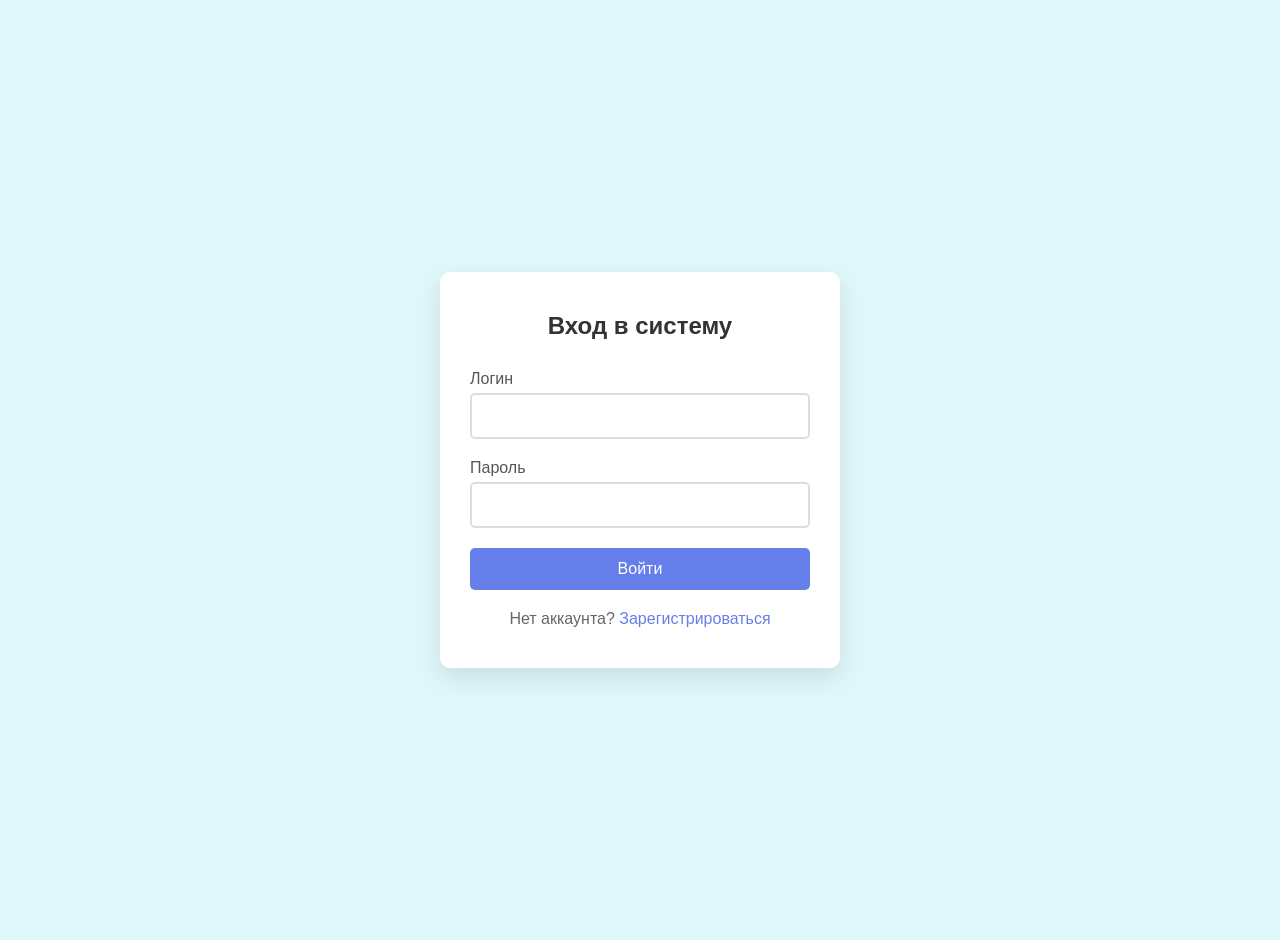
==== FrontendApp/wwwroot/login.html @ e8b1a10b "Commit 3: Html+Css+Js changed + Correct grid + Correct parse data npy (records). Web app with 12 con" ====
﻿<!DOCTYPE html>
<html lang="ru">
<head>
    <meta charset="UTF-8">
    <meta name="viewport" content="width=device-width, initial-scale=1.0">
    <title>Вход в систему ЭКГ</title>
    <link rel="stylesheet" href="css/Style.css">
</head>
<body>
    <div class="login-container">
        <div class="login-card">
            <h1> Вход в систему</h1>

            <form id="loginForm">
                <div class="input-group">
                    <label for="login">Логин</label>
                    <input type="text" id="login" name="login" required>
                </div>

                <div class="input-group">
                    <label for="password">Пароль</label>
                    <input type="password" id="password" name="password" required>
                </div>

                <button type="submit" class="login-btn">Войти</button>
            </form>

            <div class="register-link">
                Нет аккаунта? <a href="register.html">Зарегистрироваться</a>
            </div>

            <div id="errorMessage" class="error-message"></div>
        </div>
    </div>

    <script src="js/auth.js"></script>
</body>
</html>
---- FrontendApp/wwwroot/css/Style.css ----
﻿* {
    margin: 0;
    padding: 0;
    box-sizing: border-box;
}

body {
    font-family: 'Segoe UI', Tahoma, Geneva, Verdana, sans-serif;
    background: #e0f7fa;
    min-height: 100vh;
    padding: 20px;
}

.main-container {
    background: white;
    border-radius: 10px;
    box-shadow: 0 5px 20px rgba(0,0,0,0.1);
    min-height: calc(100vh - 40px);
    padding: 30px;
    max-width: 2000px;
    margin: 0 auto;
    position: relative;
}

.nav-btn {
    position: absolute;
    top: 30px;
    background: none;
    border: none;
    font-size: 24px;
    cursor: pointer;
    padding: 10px;
    border-radius: 50%;
    transition: background 0.3s;
}

.switch-btn {
    left: 30px;
}

.logout-btn {
    right: 30px;
}

.nav-btn:hover {
    background: #f5f5f5;
}

.logout-btn:hover {
    background: #c0392b;
}

.page-title {
    text-align: center;
    margin-bottom: 40px;
    color: #333;
    font-size: 28px;
}

.login-container {
    display: flex;
    align-items: center;
    justify-content: center;
    min-height: 100vh;
    padding: 20px;
}

.login-card {
    background: white;
    padding: 40px 30px;
    border-radius: 10px;
    box-shadow: 0 10px 25px rgba(0,0,0,0.1);
    width: 100%;
    max-width: 400px;
}

h1 {
    text-align: center;
    margin-bottom: 30px;
    color: #333;
    font-size: 24px;
}

.input-group {
    margin-bottom: 20px;
}

label {
    display: block;
    margin-bottom: 5px;
    color: #555;
    font-weight: 500;
}

input {
    width: 100%;
    padding: 12px;
    border: 2px solid #ddd;
    border-radius: 5px;
    font-size: 16px;
    transition: border-color 0.3s;
}

    input:focus {
        outline: none;
        border-color: #667eea;
    }

.login-btn {
    width: 100%;
    padding: 12px;
    background: #667eea;
    color: white;
    border: none;
    border-radius: 5px;
    font-size: 16px;
    cursor: pointer;
    transition: background 0.3s;
}

    .login-btn:hover {
        background: #5a6fd8;
    }

.register-link {
    text-align: center;
    margin-top: 20px;
    color: #666;
}

    .register-link a {
        color: #667eea;
        text-decoration: none;
    }

.error-message {
    color: #e74c3c;
    text-align: center;
    margin-top: 15px;
    display: none;
}

.profile-content {
    display: flex;
    gap: 50px;
    align-items: flex-start;
    max-width: 800px;
    margin: 0 auto;
}

.photo-section {
    text-align: center;
}

.photo-placeholder {
    width: 150px;
    height: 150px;
    background: #f0f0f0;
    border-radius: 10px;
    display: flex;
    align-items: center;
    justify-content: center;
    font-size: 48px;
    margin-bottom: 15px;
}

.upload-btn {
    background: #667eea;
    color: white;
    border: none;
    padding: 8px 16px;
    border-radius: 5px;
    cursor: pointer;
}

.doctor-data {
    flex: 1;
}

.data-item {
    margin-bottom: 20px;
    padding: 15px;
    background: #f8f9fa;
    border-radius: 8px;
}

    .data-item label {
        font-weight: bold;
        color: #555;
        display: block;
        margin-bottom: 5px;
    }

    .data-item span {
        color: #333;
        font-size: 16px;
    }

.ecg-container {
    display: grid;
    grid-template-columns: 4fr 1fr;
    grid-template-rows: auto 1fr;
    gap: 8px;
    height: 100vh;
    padding: 8px;
    position: relative;
}

.ecg-nav {
    grid-column: 1 / -1;
    grid-row: 1;
    display: flex;
    justify-content: space-between;
    align-items: center;
    z-index: 1000;
    position: relative;
}

    .ecg-nav .nav-btn {
        background: white;
        border: 1px solid #ddd;
        font-size: 16px;
        cursor: pointer;
        padding: 8px 16px;
        border-radius: 4px;
        transition: background 0.3s;
        position: static;
    }

.graphs-section {
    grid-column: 1;
    grid-row: 2;
    display: grid;
    grid-template-columns: 1fr 1fr;
    grid-template-rows: repeat(6, 1fr);
    gap: 6px;
    height: 100%;
}

.graph-container {
    background: white;
    border-radius: 4px;
    padding: 4px;
    box-shadow: 0 1px 3px rgba(0,0,0,0.1);
    border: 1px solid #e0e0e0;
    display: flex;
    flex-direction: column;
    min-height: 0;
    position: relative;
}

.graph-title {
    font-size: 12px;
    font-weight: bold;
    color: #333;
    position: absolute;
    top: 2px;
    right: 4px;
    background: rgba(255,255,255,0.9);
    padding: 1px 4px;
    border-radius: 2px;
    z-index: 10;
}

.graph-placeholder {
    flex: 1;
    display: flex;
    align-items: center;
    justify-content: center;
    color: #666;
    border: 1px dashed #ccc;
    border-radius: 2px;
    font-size: 11px;
    min-height: 0;
    margin: 0;
}

.sidebar {
    grid-column: 2;
    grid-row: 2;
    display: grid;
    grid-template-rows: 1fr 1fr;
    gap: 8px;
    height: 100%;
}

.params-section {
    grid-row: 1;
    min-height: 0;
}

.records-section {
    grid-row: 2;
    min-height: 0;
}

    .params-section .main-container,
    .records-section .main-container {
        height: 100%;
        display: flex;
        flex-direction: column;
        padding: 12px;
    }

.records-header {
    display: flex;
    justify-content: space-between;
    align-items: center;
    margin-bottom: 15px;
}

.records-list {
    flex: 1;
    overflow-y: auto;
}

.record-card {
    background: white;
    border-radius: 8px;
    padding: 12px;
    margin-bottom: 8px;
    cursor: pointer;
    border-left: 3px solid #007bff;
    transition: all 0.3s ease;
}

    .record-card:hover {
        transform: translateX(2px);
        box-shadow: 0 4px 8px rgba(0,0,0,0.15);
    }

    .record-card.active {
        border-left-color: #28a745;
        background: #f8fff9;
    }

.record-header {
    font-weight: bold;
    font-size: 14px;
    margin-bottom: 4px;
}

.record-meta {
    font-size: 11px;
    color: #666;
}

.param-item {
    display: flex;
    align-items: center;
    gap: 8px;
    padding: 8px 0;
    border-bottom: 1px solid #f0f0f0;
}

.param-icon {
    color: #007bff;
    width: 16px;
    text-align: center;
}

.param-content {
    flex: 1;
}

.param-label {
    font-size: 12px;
    color: #666;
}

.param-value {
    font-weight: 500;
    color: #333;
}

.no-data {
    text-align: center;
    color: #666;
    padding: 40px 0;
}

.no-data-icon {
    font-size: 32px;
    margin-bottom: 15px;
    opacity: 0.5;
}

.refresh-btn {
    background: none;
    border: none;
    cursor: pointer;
    color: #666;
    font-size: 16px;
    padding: 5px;
    border-radius: 4px;
    transition: background 0.3s;
}

    .refresh-btn:hover {
        background: #f5f5f5;
    }




/* Стили для зума */
.zoom-group {
    cursor: move;
}

.graph-container svg {
    cursor: grab;
}

    .graph-container svg:active {
        cursor: grabbing;
    }

/* Подсветка при наведении */
.graph-container:hover {
    box-shadow: 0 0 0 2px #667eea;
    transition: box-shadow 0.3s ease;
}



.graph-container {
    position: relative;
    overflow: hidden;
    border: 1px solid #ccc;
    background: white;
    min-height: 120px; /* Минимальная высота */
}

    .graph-container svg {
        width: 100%;
        height: 100%;
        cursor: grab;
    }

.zoom-content-group {
    cursor: move;
}

.ecg-line {
    pointer-events: none; /* Чтобы не мешало зуму */
}

        .graph-container svg:active {
            cursor: grabbing;
        }

/* Визуальное выделение активного контейнера */
.graph-container.active-zoom {
    box-shadow: 0 0 0 2px #667eea;
    z-index: 10;
}

/*



.graphs-section {
    display: grid;
    grid-template-columns: 1fr 1fr;
    grid-template-rows: repeat(6, 1fr);
    gap: 10px;
    height: 80vh; /* Или нужная тебе высота 
}

.graph-container {
    position: relative;
    min-height: 120px; /* Минимальная высота 
    background: white;
    border-radius: 4px;
}

.graph-title {
    position: absolute;
    top: 5px;
    left: 5px;
    font-size: 14px;
    font-weight: bold;
    color: #333;
    z-index: 10;
    background: rgba(255,255,255,0.9);
    padding: 2px 6px;
    border-radius: 3px;
}*/
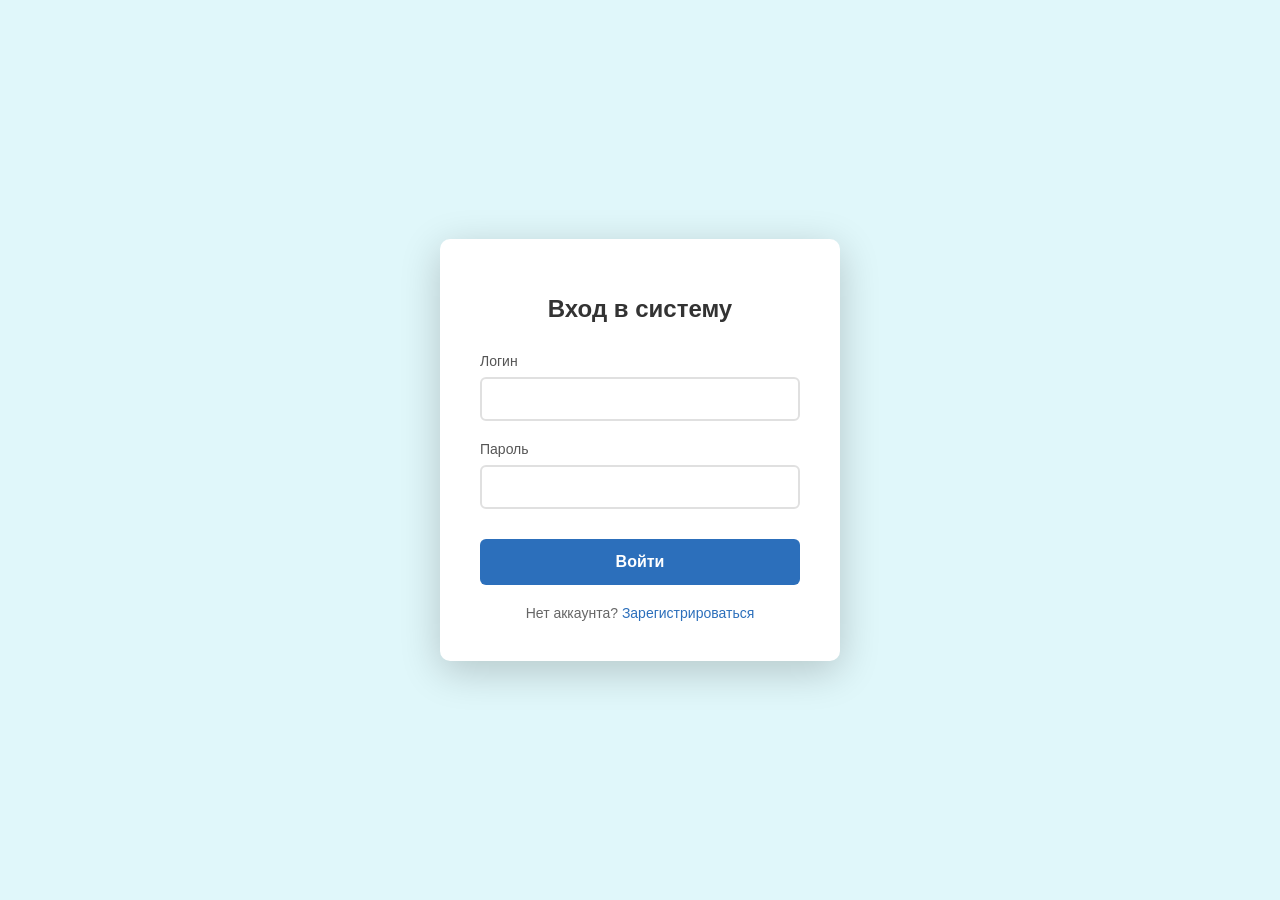
==== commit f6884300: "Commit 5: pre rusult version 1 - frontend and functionality success" ====
--- a/FrontendApp/wwwroot/login.html
+++ b/FrontendApp/wwwroot/login.html
@@ -4,7 +4,7 @@
     <meta charset="UTF-8">
     <meta name="viewport" content="width=device-width, initial-scale=1.0">
     <title>Вход в систему ЭКГ</title>
-    <link rel="stylesheet" href="css/Style.css">
+    <link rel="stylesheet" href="css/auth.css">
 </head>
 <body>
     <div class="login-container">
--- a/FrontendApp/wwwroot/css/auth.css
+++ b/FrontendApp/wwwroot/css/auth.css
@@ -0,0 +1,270 @@
+﻿/* ==================== ОБЩИЕ СТИЛИ ДЛЯ АУТЕНТИФИКАЦИИ ==================== */
+body {
+    margin: 0;
+    padding: 0;
+    font-family: 'Segoe UI', Tahoma, Geneva, Verdana, sans-serif;
+    background: #e0f7fa;
+    min-height: 100vh;
+    display: flex;
+    align-items: center;
+    justify-content: center;
+}
+
+/* ==================== КОНТЕЙНЕРЫ ==================== */
+.login-container {
+    width: 100%;
+    max-width: 400px;
+    padding: 20px;
+}
+
+.login-card {
+    background: white;
+    border-radius: 10px;
+    box-shadow: 0 10px 40px rgba(0, 0, 0, 0.2);
+    padding: 40px;
+}
+
+.main-container {
+    max-width: 900px;
+    margin: 60px auto;
+    background: white;
+    border-radius: 10px;
+    box-shadow: 0 2px 10px rgba(0,0,0,0.1);
+    overflow: hidden;
+    position: relative;
+    padding: 50px;
+}
+
+/* ==================== ЗАГОЛОВКИ ==================== */
+h1 {
+    text-align: center;
+    color: #333;
+    margin-bottom: 30px;
+    font-size: 24px;
+}
+
+.page-title {
+    text-align: center;
+    color: #333;
+    margin: 30px 0 40px;
+    font-size: 28px;
+    font-weight: 600;
+}
+
+/* ==================== ФОРМЫ ==================== */
+.input-group {
+    margin-bottom: 20px;
+}
+
+    .input-group label {
+        display: block;
+        margin-bottom: 8px;
+        color: #555;
+        font-size: 14px;
+        font-weight: 500;
+    }
+
+    .input-group input {
+        width: 100%;
+        padding: 12px;
+        border: 2px solid #e0e0e0;
+        border-radius: 6px;
+        font-size: 14px;
+        transition: border-color 0.3s;
+        box-sizing: border-box;
+    }
+
+        .input-group input:focus {
+            outline: none;
+            border-color: #2c6fbb;
+        }
+
+        .input-group input.error {
+            border-color: #ff4444;
+        }
+
+/* ==================== КНОПКИ ==================== */
+.login-btn {
+    width: 100%;
+    padding: 14px;
+    background: #2c6fbb;
+    color: white;
+    border: none;
+    border-radius: 6px;
+    font-size: 16px;
+    font-weight: 600;
+    cursor: pointer;
+    transition: background 0.3s;
+    margin-top: 10px;
+}
+
+    .login-btn:hover {
+        background: #1e4f8a;
+    }
+
+    .login-btn:disabled {
+        background: #a0aec0;
+        cursor: not-allowed;
+    }
+
+.nav-btn {
+    font-size: 16px;
+    cursor: pointer;
+    padding: 10px 24px;
+    border-radius: 6px;
+    transition: all 0.2s;
+    font-weight: 500;
+}
+
+.switch-btn {
+    position: absolute;
+    top: 30px;
+    left: 30px;
+    background: white;
+    color: #333;
+    border: 1px solid #ccc;
+}
+
+    .switch-btn:hover {
+        background: #f5f5f5;
+    }
+
+.logout-btn {
+    position: absolute;
+    top: 30px;
+    right: 30px;
+    background: #e4aaaa;
+    color: #333;
+    border: 1px solid #cd6767;
+}
+
+    .logout-btn:hover {
+        background: #cd6767;
+    }
+
+/* ==================== ССЫЛКИ ==================== */
+.register-link {
+    text-align: center;
+    margin-top: 20px;
+    font-size: 14px;
+    color: #666;
+}
+
+    .register-link a {
+        color: #2c6fbb;
+        text-decoration: none;
+        font-weight: 500;
+    }
+
+        .register-link a:hover {
+            text-decoration: underline;
+        }
+
+/* ==================== СООБЩЕНИЯ ОБ ОШИБКАХ ==================== */
+.error-message {
+    background: #fed7d7;
+    color: #c53030;
+    padding: 12px;
+    border-radius: 6px;
+    margin-top: 20px;
+    font-size: 14px;
+    text-align: center;
+    border: 1px solid #fc8181;
+    display: none;
+}
+
+    .error-message.show {
+        display: block;
+    }
+
+/* ==================== ПРОФИЛЬ ПОЛЬЗОВАТЕЛЯ ==================== */
+.doctor-data-full {
+    width: 100%;
+    padding: 30px;
+    background: #f8f9fa;
+    border-radius: 10px;
+    box-sizing: border-box;
+}
+
+.data-item {
+    margin-bottom: 20px;
+    padding: 10px;
+    border-bottom: 1px solid #e0e0e0;
+}
+
+    .data-item:last-child {
+        border-bottom: none;
+    }
+
+    .data-item label {
+        display: block;
+        font-weight: 600;
+        color: #555;
+        margin-bottom: 5px;
+        font-size: 14px;
+    }
+
+    .data-item span {
+        display: block;
+        font-size: 18px;
+        color: #333;
+        font-weight: 500;
+    }
+
+/* ==================== ИНДИКАТОР ЗАГРУЗКИ ==================== */
+.loading-spinner {
+    display: inline-block;
+    width: 20px;
+    height: 20px;
+    border: 3px solid #f3f3f3;
+    border-top: 3px solid #2c6fbb;
+    border-radius: 50%;
+    animation: spin 1s linear infinite;
+    margin-right: 10px;
+}
+
+@keyframes spin {
+    0% {
+        transform: rotate(0deg);
+    }
+
+    100% {
+        transform: rotate(360deg);
+    }
+}
+
+/* ==================== АДАПТИВНОСТЬ ==================== */
+@media (max-width: 768px) {
+    .doctor-data-full {
+        margin: 20px 0;
+    }
+
+    .main-container {
+        margin: 30px 20px;
+        padding: 30px 20px;
+    }
+
+    .switch-btn, .logout-btn {
+        position: static;
+        margin: 10px;
+        display: inline-block;
+    }
+
+    .main-container {
+        text-align: center;
+    }
+}
+
+@media (max-width: 480px) {
+    .login-card {
+        padding: 20px;
+    }
+
+    h1 {
+        font-size: 20px;
+    }
+
+    .input-group input {
+        padding: 10px;
+    }
+}
